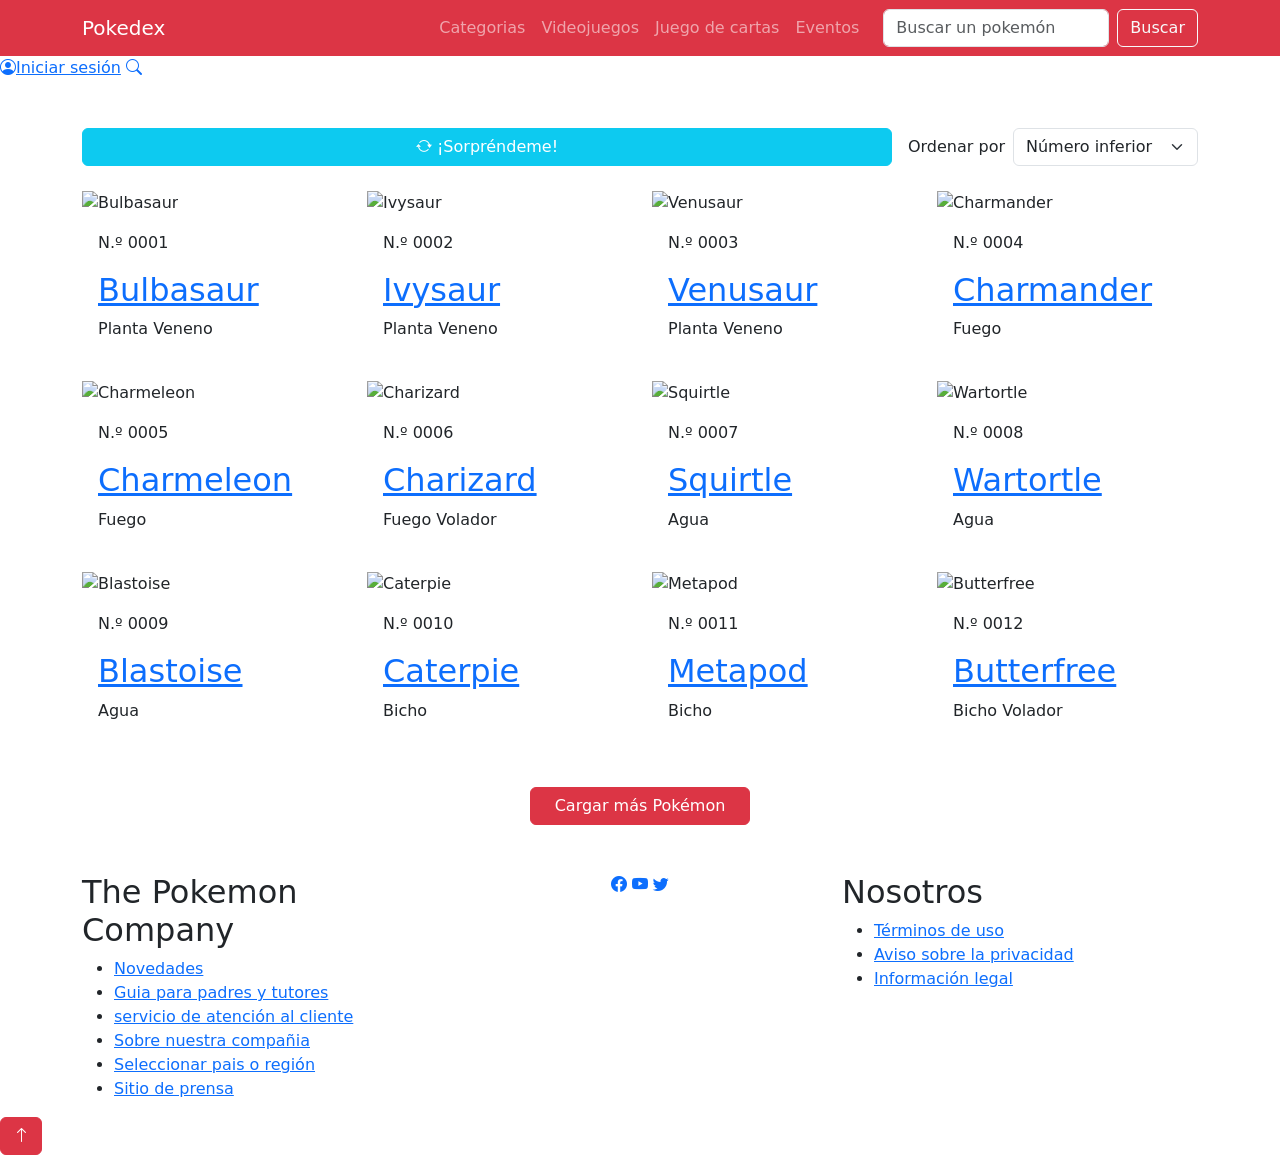
==== index.html @ 1e9ad108 "Primer apartado" ====
<!doctype html>
<html lang="es">
  <head>
    <meta charset="UTF-8" />
    <meta name="viewport" content="width=device-width, initial-scale=1" />
    <link
      href="https://cdn.jsdelivr.net/npm/bootstrap@5.3.3/dist/css/bootstrap.min.css"
      rel="stylesheet"
    />
    <link
      href="https://cdn.jsdelivr.net/npm/bootstrap-icons@1.11.3/font/bootstrap-icons.min.css"
      rel="stylesheet"
    />
    <link href="css/style.css" rel="stylesheet" />
    <title>Pokedex</title>
  </head>
  <body>
    <!-- NAVBAR -->
    <nav class="navbar navbar-expand-lg navbar-dark bg-danger sticky-top">
      <div class="container">
        <a class="navbar-brand" href="index.html">Pokedex</a>
        <button
          class="navbar-toggler"
          type="button"
          data-bs-toggle="collapse"
          data-bs-target="#menu"
          aria-controls="menu"
          aria-expanded="false"
          aria-label="Abrir menú"
        >
          <span class="navbar-toggler-icon"></span>
        </button>
        <div class="collapse navbar-collapse" id="menu">
          <ul class="navbar-nav ms-auto mb-2 mb-lg-0 me-lg-3">
            <li class="nav-item">
              <a class="nav-link" href="#">Categorias</a>
            </li>
            <li class="nav-item">
              <a class="nav-link" href="#">Videojuegos</a>
            </li>
            <li class="nav-item">
              <a class="nav-link" href="#">Juego de cartas</a>
            </li>
            <li class="nav-item"><a class="nav-link" href="#">Eventos</a></li>
          </ul>
          <form class="d-flex gap-2" role="search">
            <input
              class="form-control"
              type="search"
              placeholder="Buscar un pokemón"
              aria-label="Buscar un pokemón"
            />
            <button class="btn btn-outline-light" type="submit">Buscar</button>
          </form>
        </div>
      </div>
    </nav>

    <!-- BANNER: si tu imagen tiene otro nombre/extensión-->
    <header class="position-relative">
      <div
        class="banner"
        style="background-image: url(&quot;img/baner.jpg.jpeg&quot;)"
        role="img"
        aria-label="Consola mostrando Pokémon Legends Z-A"
      ></div>
      <aside class="lateral-fijo">
        <a href="#"><i class="bi bi-person-circle"></i>Iniciar sesión</a>
        <a href="#" aria-label="Buscar"><i class="bi bi-search mb-0"></i></a>
      </aside>
    </header>

    <main class="container my-4 my-md-5">
      <!-- Controles -->
      <div class="row g-3 align-items-center mb-4">
        <div class="col-12 col-md">
          <button
            id="btn-sorprendeme"
            class="btn btn-info w-100 text-white"
            type="button"
          >
            <i class="bi bi-arrow-repeat"></i> ¡Sorpréndeme!
          </button>
        </div>
        <div
          class="col-12 col-md-auto d-flex align-items-center gap-2 justify-content-md-end"
        >
          <label for="orden" class="mb-0">Ordenar por</label>
          <select id="orden" class="form-select w-auto">
            <option selected>Número inferior</option>
            <option>Número superior</option>
            <option>A-Z</option>
            <option>Z-A</option>
          </select>
        </div>
      </div>

      <!-- Grilla -->
      <section aria-label="Listado de Pokémon">
        <div
          class="row row-cols-1 row-cols-sm-2 row-cols-lg-3 row-cols-xl-4 g-4"
        >
          <div class="col">
            <article class="pk-card h-100 position-relative">
              <div class="pk-img">
                <img
                  src="https://raw.githubusercontent.com/PokeAPI/sprites/master/sprites/pokemon/other/official-artwork/1.png"
                  alt="Bulbasaur"
                  loading="lazy"
                />
              </div>
              <div class="p-3">
                <p class="pk-numero">N.º 0001</p>
                <h2 class="pk-nombre">
                  <a class="stretched-link" href="detalle.html">Bulbasaur</a>
                </h2>
                <span class="tipo tipo-planta">Planta</span>
                <span class="tipo tipo-veneno">Veneno</span>
              </div>
            </article>
          </div>
          <div class="col">
            <article class="pk-card h-100 position-relative">
              <div class="pk-img">
                <img
                  src="https://raw.githubusercontent.com/PokeAPI/sprites/master/sprites/pokemon/other/official-artwork/2.png"
                  alt="Ivysaur"
                  loading="lazy"
                />
              </div>
              <div class="p-3">
                <p class="pk-numero">N.º 0002</p>
                <h2 class="pk-nombre">
                  <a class="stretched-link" href="error404.html">Ivysaur</a>
                </h2>
                <span class="tipo tipo-planta">Planta</span>
                <span class="tipo tipo-veneno">Veneno</span>
              </div>
            </article>
          </div>
          <div class="col">
            <article class="pk-card h-100 position-relative">
              <div class="pk-img">
                <img
                  src="https://raw.githubusercontent.com/PokeAPI/sprites/master/sprites/pokemon/other/official-artwork/3.png"
                  alt="Venusaur"
                  loading="lazy"
                />
              </div>
              <div class="p-3">
                <p class="pk-numero">N.º 0003</p>
                <h2 class="pk-nombre">
                  <a class="stretched-link" href="error404.html">Venusaur</a>
                </h2>
                <span class="tipo tipo-planta">Planta</span>
                <span class="tipo tipo-veneno">Veneno</span>
              </div>
            </article>
          </div>
          <div class="col">
            <article class="pk-card h-100 position-relative">
              <div class="pk-img">
                <img
                  src="https://raw.githubusercontent.com/PokeAPI/sprites/master/sprites/pokemon/other/official-artwork/4.png"
                  alt="Charmander"
                  loading="lazy"
                />
              </div>
              <div class="p-3">
                <p class="pk-numero">N.º 0004</p>
                <h2 class="pk-nombre">
                  <a class="stretched-link" href="error404.html">Charmander</a>
                </h2>
                <span class="tipo tipo-fuego">Fuego</span>
              </div>
            </article>
          </div>
          <div class="col">
            <article class="pk-card h-100 position-relative">
              <div class="pk-img">
                <img
                  src="https://raw.githubusercontent.com/PokeAPI/sprites/master/sprites/pokemon/other/official-artwork/5.png"
                  alt="Charmeleon"
                  loading="lazy"
                />
              </div>
              <div class="p-3">
                <p class="pk-numero">N.º 0005</p>
                <h2 class="pk-nombre">
                  <a class="stretched-link" href="error404.html">Charmeleon</a>
                </h2>
                <span class="tipo tipo-fuego">Fuego</span>
              </div>
            </article>
          </div>
          <div class="col">
            <article class="pk-card h-100 position-relative">
              <div class="pk-img">
                <img
                  src="https://raw.githubusercontent.com/PokeAPI/sprites/master/sprites/pokemon/other/official-artwork/6.png"
                  alt="Charizard"
                  loading="lazy"
                />
              </div>
              <div class="p-3">
                <p class="pk-numero">N.º 0006</p>
                <h2 class="pk-nombre">
                  <a class="stretched-link" href="error404.html">Charizard</a>
                </h2>
                <span class="tipo tipo-fuego">Fuego</span>
                <span class="tipo tipo-volador">Volador</span>
              </div>
            </article>
          </div>
          <div class="col">
            <article class="pk-card h-100 position-relative">
              <div class="pk-img">
                <img
                  src="https://raw.githubusercontent.com/PokeAPI/sprites/master/sprites/pokemon/other/official-artwork/7.png"
                  alt="Squirtle"
                  loading="lazy"
                />
              </div>
              <div class="p-3">
                <p class="pk-numero">N.º 0007</p>
                <h2 class="pk-nombre">
                  <a class="stretched-link" href="error404.html">Squirtle</a>
                </h2>
                <span class="tipo tipo-agua">Agua</span>
              </div>
            </article>
          </div>
          <div class="col">
            <article class="pk-card h-100 position-relative">
              <div class="pk-img">
                <img
                  src="https://raw.githubusercontent.com/PokeAPI/sprites/master/sprites/pokemon/other/official-artwork/8.png"
                  alt="Wartortle"
                  loading="lazy"
                />
              </div>
              <div class="p-3">
                <p class="pk-numero">N.º 0008</p>
                <h2 class="pk-nombre">
                  <a class="stretched-link" href="error404.html">Wartortle</a>
                </h2>
                <span class="tipo tipo-agua">Agua</span>
              </div>
            </article>
          </div>
          <div class="col">
            <article class="pk-card h-100 position-relative">
              <div class="pk-img">
                <img
                  src="https://raw.githubusercontent.com/PokeAPI/sprites/master/sprites/pokemon/other/official-artwork/9.png"
                  alt="Blastoise"
                  loading="lazy"
                />
              </div>
              <div class="p-3">
                <p class="pk-numero">N.º 0009</p>
                <h2 class="pk-nombre">
                  <a class="stretched-link" href="error404.html">Blastoise</a>
                </h2>
                <span class="tipo tipo-agua">Agua</span>
              </div>
            </article>
          </div>
          <div class="col">
            <article class="pk-card h-100 position-relative">
              <div class="pk-img">
                <img
                  src="https://raw.githubusercontent.com/PokeAPI/sprites/master/sprites/pokemon/other/official-artwork/10.png"
                  alt="Caterpie"
                  loading="lazy"
                />
              </div>
              <div class="p-3">
                <p class="pk-numero">N.º 0010</p>
                <h2 class="pk-nombre">
                  <a class="stretched-link" href="error404.html">Caterpie</a>
                </h2>
                <span class="tipo tipo-bicho">Bicho</span>
              </div>
            </article>
          </div>
          <div class="col">
            <article class="pk-card h-100 position-relative">
              <div class="pk-img">
                <img
                  src="https://raw.githubusercontent.com/PokeAPI/sprites/master/sprites/pokemon/other/official-artwork/11.png"
                  alt="Metapod"
                  loading="lazy"
                />
              </div>
              <div class="p-3">
                <p class="pk-numero">N.º 0011</p>
                <h2 class="pk-nombre">
                  <a class="stretched-link" href="error404.html">Metapod</a>
                </h2>
                <span class="tipo tipo-bicho">Bicho</span>
              </div>
            </article>
          </div>
          <div class="col">
            <article class="pk-card h-100 position-relative">
              <div class="pk-img">
                <img
                  src="https://raw.githubusercontent.com/PokeAPI/sprites/master/sprites/pokemon/other/official-artwork/12.png"
                  alt="Butterfree"
                  loading="lazy"
                />
              </div>
              <div class="p-3">
                <p class="pk-numero">N.º 0012</p>
                <h2 class="pk-nombre">
                  <a class="stretched-link" href="error404.html">Butterfree</a>
                </h2>
                <span class="tipo tipo-bicho">Bicho</span>
                <span class="tipo tipo-volador">Volador</span>
              </div>
            </article>
          </div>
        </div>
      </section>

      <div class="text-center mt-5">
        <button class="btn btn-danger px-4" type="button">
          Cargar más Pokémon
        </button>
      </div>
    </main>

    <footer class="footer-pk">
      <div class="container">
        <div class="row gy-4 text-center text-md-start">
          <div class="col-12 col-md-4">
            <h2>The Pokemon Company</h2>
            <ul>
              <li><a href="#">Novedades</a></li>
              <li><a href="#">Guia para padres y tutores</a></li>
              <li><a href="#">servicio de atención al cliente</a></li>
              <li><a href="#">Sobre nuestra compañia</a></li>
              <li><a href="#">Seleccionar pais o región</a></li>
              <li><a href="#">Sitio de prensa</a></li>
            </ul>
          </div>
          <div class="col-12 col-md-4 redes text-center">
            <a href="#" aria-label="Facebook"><i class="bi bi-facebook"></i></a>
            <a href="#" aria-label="YouTube"><i class="bi bi-youtube"></i></a>
            <a href="#" aria-label="Twitter"><i class="bi bi-twitter"></i></a>
          </div>
          <div class="col-12 col-md-4">
            <h2>Nosotros</h2>
            <ul>
              <li><a href="#">Términos de uso</a></li>
              <li><a href="#">Aviso sobre la privacidad</a></li>
              <li><a href="#">Información legal</a></li>
            </ul>
          </div>
        </div>
      </div>
    </footer>

    <a
      href="#"
      id="volver-arriba"
      class="btn btn-danger"
      aria-label="Volver arriba"
    >
      <i class="bi bi-arrow-up"></i>
    </a>

    <script src="https://cdn.jsdelivr.net/npm/bootstrap@5.3.3/dist/js/bootstrap.bundle.min.js"></script>
    <script>
      // Muestra el botón "volver arriba" después de bajar un poco
      const btnArriba = document.getElementById("volver-arriba");
      window.addEventListener("scroll", () => {
        btnArriba.classList.toggle("visible", window.scrollY > 300);
      });
    </script>
  </body>
</html>
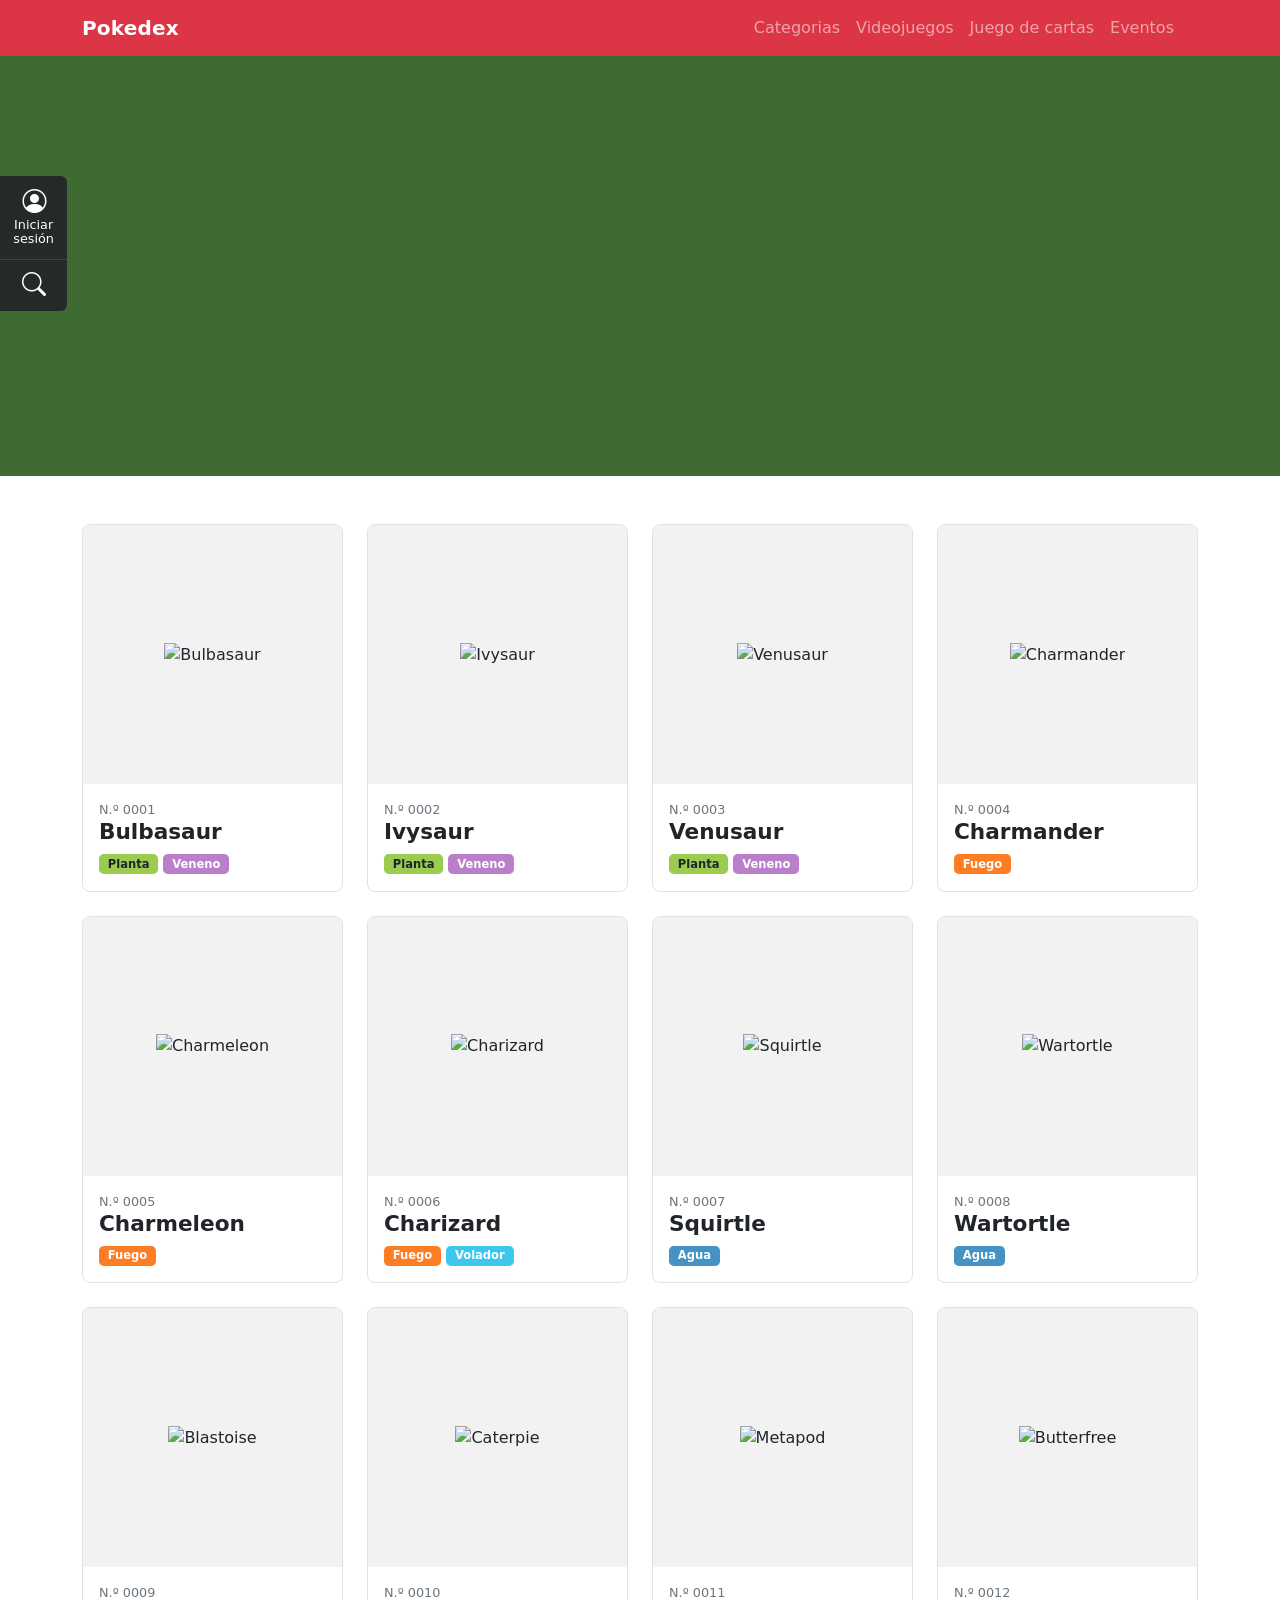
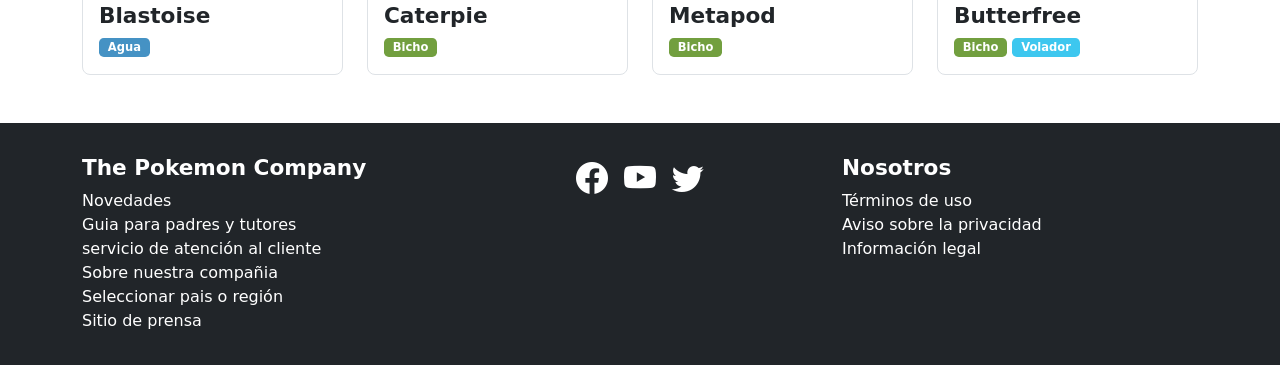
==== commit 86c8cf8e: "Reparar todo" ====
--- a/index.html
+++ b/index.html
@@ -43,15 +43,6 @@
             </li>
             <li class="nav-item"><a class="nav-link" href="#">Eventos</a></li>
           </ul>
-          <form class="d-flex gap-2" role="search">
-            <input
-              class="form-control"
-              type="search"
-              placeholder="Buscar un pokemón"
-              aria-label="Buscar un pokemón"
-            />
-            <button class="btn btn-outline-light" type="submit">Buscar</button>
-          </form>
         </div>
       </div>
     </nav>
@@ -71,37 +62,10 @@
     </header>
 
     <main class="container my-4 my-md-5">
-      <!-- Controles -->
-      <div class="row g-3 align-items-center mb-4">
-        <div class="col-12 col-md">
-          <button
-            id="btn-sorprendeme"
-            class="btn btn-info w-100 text-white"
-            type="button"
-          >
-            <i class="bi bi-arrow-repeat"></i> ¡Sorpréndeme!
-          </button>
-        </div>
-        <div
-          class="col-12 col-md-auto d-flex align-items-center gap-2 justify-content-md-end"
-        >
-          <label for="orden" class="mb-0">Ordenar por</label>
-          <select id="orden" class="form-select w-auto">
-            <option selected>Número inferior</option>
-            <option>Número superior</option>
-            <option>A-Z</option>
-            <option>Z-A</option>
-          </select>
-        </div>
-      </div>
-
-      <!-- Grilla -->
       <section aria-label="Listado de Pokémon">
-        <div
-          class="row row-cols-1 row-cols-sm-2 row-cols-lg-3 row-cols-xl-4 g-4"
-        >
-          <div class="col">
-            <article class="pk-card h-100 position-relative">
+        <div class="row row-cols-1 row-cols-sm-2 row-cols-lg-3 row-cols-xl-4 g-3 g-md-4">
+          <div class="col">
+            <article class="pk-card position-relative">
               <div class="pk-img">
                 <img
                   src="https://raw.githubusercontent.com/PokeAPI/sprites/master/sprites/pokemon/other/official-artwork/1.png"
@@ -120,7 +84,7 @@
             </article>
           </div>
           <div class="col">
-            <article class="pk-card h-100 position-relative">
+            <article class="pk-card position-relative">
               <div class="pk-img">
                 <img
                   src="https://raw.githubusercontent.com/PokeAPI/sprites/master/sprites/pokemon/other/official-artwork/2.png"
@@ -139,7 +103,7 @@
             </article>
           </div>
           <div class="col">
-            <article class="pk-card h-100 position-relative">
+            <article class="pk-card position-relative">
               <div class="pk-img">
                 <img
                   src="https://raw.githubusercontent.com/PokeAPI/sprites/master/sprites/pokemon/other/official-artwork/3.png"
@@ -158,7 +122,7 @@
             </article>
           </div>
           <div class="col">
-            <article class="pk-card h-100 position-relative">
+            <article class="pk-card position-relative">
               <div class="pk-img">
                 <img
                   src="https://raw.githubusercontent.com/PokeAPI/sprites/master/sprites/pokemon/other/official-artwork/4.png"
@@ -176,7 +140,7 @@
             </article>
           </div>
           <div class="col">
-            <article class="pk-card h-100 position-relative">
+            <article class="pk-card position-relative">
               <div class="pk-img">
                 <img
                   src="https://raw.githubusercontent.com/PokeAPI/sprites/master/sprites/pokemon/other/official-artwork/5.png"
@@ -194,7 +158,7 @@
             </article>
           </div>
           <div class="col">
-            <article class="pk-card h-100 position-relative">
+            <article class="pk-card position-relative">
               <div class="pk-img">
                 <img
                   src="https://raw.githubusercontent.com/PokeAPI/sprites/master/sprites/pokemon/other/official-artwork/6.png"
@@ -213,7 +177,7 @@
             </article>
           </div>
           <div class="col">
-            <article class="pk-card h-100 position-relative">
+            <article class="pk-card position-relative">
               <div class="pk-img">
                 <img
                   src="https://raw.githubusercontent.com/PokeAPI/sprites/master/sprites/pokemon/other/official-artwork/7.png"
@@ -231,7 +195,7 @@
             </article>
           </div>
           <div class="col">
-            <article class="pk-card h-100 position-relative">
+            <article class="pk-card position-relative">
               <div class="pk-img">
                 <img
                   src="https://raw.githubusercontent.com/PokeAPI/sprites/master/sprites/pokemon/other/official-artwork/8.png"
@@ -249,7 +213,7 @@
             </article>
           </div>
           <div class="col">
-            <article class="pk-card h-100 position-relative">
+            <article class="pk-card position-relative">
               <div class="pk-img">
                 <img
                   src="https://raw.githubusercontent.com/PokeAPI/sprites/master/sprites/pokemon/other/official-artwork/9.png"
@@ -267,7 +231,7 @@
             </article>
           </div>
           <div class="col">
-            <article class="pk-card h-100 position-relative">
+            <article class="pk-card position-relative">
               <div class="pk-img">
                 <img
                   src="https://raw.githubusercontent.com/PokeAPI/sprites/master/sprites/pokemon/other/official-artwork/10.png"
@@ -285,7 +249,7 @@
             </article>
           </div>
           <div class="col">
-            <article class="pk-card h-100 position-relative">
+            <article class="pk-card position-relative">
               <div class="pk-img">
                 <img
                   src="https://raw.githubusercontent.com/PokeAPI/sprites/master/sprites/pokemon/other/official-artwork/11.png"
@@ -303,7 +267,7 @@
             </article>
           </div>
           <div class="col">
-            <article class="pk-card h-100 position-relative">
+            <article class="pk-card position-relative">
               <div class="pk-img">
                 <img
                   src="https://raw.githubusercontent.com/PokeAPI/sprites/master/sprites/pokemon/other/official-artwork/12.png"
@@ -323,12 +287,6 @@
           </div>
         </div>
       </section>
-
-      <div class="text-center mt-5">
-        <button class="btn btn-danger px-4" type="button">
-          Cargar más Pokémon
-        </button>
-      </div>
     </main>
 
     <footer class="footer-pk">
@@ -379,5 +337,6 @@
         btnArriba.classList.toggle("visible", window.scrollY > 300);
       });
     </script>
+
   </body>
-</html>
+</html>
--- a/css/style.css
+++ b/css/style.css
@@ -0,0 +1,189 @@
+/* Scroll suave al usar anclas (#) */
+html { scroll-behavior: smooth; }
+ 
+/* Botón flotante "volver arriba" */
+#volver-arriba {
+  position: fixed;
+  right: 1.25rem;
+  bottom: 1.25rem;
+  width: 3rem;
+  height: 3rem;
+  border-radius: 50%;
+  display: flex;
+  align-items: center;
+  justify-content: center;
+  opacity: 0;
+  visibility: hidden;
+  transition: opacity .25s ease, visibility .25s ease;
+  box-shadow: 0 .5rem 1rem rgba(0, 0, 0, .25);
+  z-index: 1030;
+}
+#volver-arriba.visible { opacity: 1; visibility: visible; }
+ 
+@media (prefers-reduced-motion: reduce) {
+  html { scroll-behavior: auto; }
+  .banner { background-attachment: scroll; }
+}
+ 
+/* ---------- 1. Variables ---------- */
+:root {
+  --pk-rojo: #dc3545;          /* mismo rojo de .bg-danger */
+  --pk-rojo-oscuro: #b02a37;
+  --pk-gris-tarjeta: #f2f2f2;
+  --pk-oscuro: #212529;
+  --pk-celeste-detalle: #30a7d7;
+  --pk-sombra: 0 1.5rem 3rem rgba(0, 0, 0, .12);
+}
+ 
+/* ---------- 2. Base ---------- */
+body {
+  font-family: "Segoe UI", system-ui, -apple-system, "Helvetica Neue", Arial, sans-serif;
+  color: var(--pk-oscuro);
+}
+ 
+.navbar-brand { font-weight: 700; letter-spacing: .2px; }
+ 
+/* ---------- 3. Banner (inicio) ---------- */
+.banner {
+  height: clamp(180px, 38vw, 420px);
+  background-color: #3f6b32;          /* respaldo si falta la imagen */
+  background-size: cover;
+  background-position: center;
+  background-repeat: no-repeat;
+  background-attachment: fixed;       /* efecto parallax al bajar */
+}
+ 
+/* Botones laterales fijos "Iniciar sesión / Buscar" */
+.lateral-fijo {
+  position: absolute;
+  left: 0;
+  top: 7.5rem;
+  width: 4.2rem;
+  background: rgba(33, 37, 41, .92);
+  color: #fff;
+  text-align: center;
+  font-size: .8rem;
+  line-height: 1.1;
+  z-index: 5;
+  border-radius: 0 .4rem .4rem 0;
+}
+.lateral-fijo a { color: #fff; text-decoration: none; display: block; padding: .8rem .2rem; }
+.lateral-fijo a + a { border-top: 1px solid rgba(255,255,255,.12); }
+.lateral-fijo i { display: block; font-size: 1.5rem; margin-bottom: .15rem; }
+ 
+/* ---------- 4. Tarjetas de Pokémon ---------- */
+.pk-card {
+  border: 1px solid #dee2e6;
+  border-radius: .5rem;
+  overflow: hidden;
+  background: #fff;
+  transition: box-shadow .2s ease;
+}
+.pk-card:hover { box-shadow: var(--pk-sombra); }
+ 
+.pk-card .pk-img {
+  background: var(--pk-gris-tarjeta);
+  aspect-ratio: 1 / 1;
+  display: flex;
+  align-items: center;
+  justify-content: center;
+  padding: 1.5rem;
+}
+.pk-card .pk-img img { max-width: 100%; max-height: 100%; object-fit: contain; }
+ 
+.pk-card .pk-numero { font-size: .8rem; color: #6c757d; margin: 0; }
+.pk-card .pk-nombre { font-size: 1.35rem; font-weight: 600; margin: 0 0 .35rem; }
+ 
+.pk-card a.stretched-link { color: inherit; text-decoration: none; }
+.pk-card a.stretched-link:focus-visible { outline: 3px solid var(--pk-rojo); outline-offset: -3px; }
+ 
+/* ---------- 5. Etiquetas de tipo ---------- */
+.tipo {
+  display: inline-block;
+  padding: .15rem .55rem;
+  border-radius: .3rem;
+  font-size: .72rem;
+  font-weight: 700;
+  line-height: 1.3;
+  color: #212529;
+}
+/* En la página de detalle, las etiquetas son más grandes */
+.tipo-lg { font-size: 1.1rem; padding: .45rem 1rem; border-radius: .5rem; }
+ 
+.tipo-planta    { background: #9bcc50; }
+.tipo-veneno    { background: #b97fc9; color: #fff; }
+.tipo-fuego     { background: #fd7d24; color: #fff; }
+.tipo-agua      { background: #4592c4; color: #fff; }
+.tipo-bicho     { background: #729f3f; color: #fff; }
+.tipo-volador   { background: #3dc7ef; color: #fff; }
+.tipo-hielo     { background: #51c4e7; }
+.tipo-psiquico  { background: #f366b9; color: #fff; }
+.tipo-normal    { background: #a4acaf; }
+.tipo-electrico { background: #eed535; }
+.tipo-tierra    { background: #ab9842; color: #fff; }
+.tipo-roca      { background: #a38c21; color: #fff; }
+.tipo-lucha     { background: #d56723; color: #fff; }
+.tipo-fantasma  { background: #7b62a3; color: #fff; }
+.tipo-dragon    { background: #f16e57; color: #fff; }
+.tipo-hada      { background: #fdb9e9; }
+.tipo-acero     { background: #9eb7b8; }
+.tipo-siniestro { background: #707070; color: #fff; }
+ 
+/* ---------- 6. Botones ---------- */
+.btn-danger { --bs-btn-bg: var(--pk-rojo); --bs-btn-border-color: var(--pk-rojo); }
+#btn-sorprendeme { font-weight: 500; }
+ 
+/* ---------- 7. Detalle ---------- */
+.detalle-titulo { font-weight: 700; }
+.detalle-titulo span { color: #6c757d; }
+ 
+.detalle-img {
+  background: var(--pk-gris-tarjeta);
+  border-radius: 1rem;
+  padding: 2rem;
+  text-align: center;
+}
+.detalle-img img { max-width: 100%; height: auto; max-height: 420px; }
+ 
+.detalle-info {
+  background: var(--pk-celeste-detalle);
+  color: #fff;
+  border-radius: 1.25rem;
+  padding: 2rem;
+  box-shadow: 0 .5rem 1rem rgba(0, 0, 0, .15);
+}
+.detalle-info .descripcion { font-size: 1.5rem; line-height: 1.5; }
+.detalle-info dt { font-weight: 300; opacity: .85; }
+.detalle-info dd { font-size: 1.5rem; font-weight: 600; margin-bottom: 1rem; }
+ 
+/* ---------- 8. Error 404 ---------- */
+.error-card {
+  background: #fff;
+  border-radius: 3rem;
+  box-shadow: var(--pk-sombra);
+  padding: 3rem 1.5rem;
+  text-align: center;
+}
+.error-card .codigo { font-size: clamp(4rem, 12vw, 6rem); font-weight: 300; color: var(--pk-rojo); line-height: 1; }
+.error-card img { max-width: min(100%, 520px); height: auto; }
+.error-card .btn { border-radius: 50rem; padding: .9rem 2.5rem; font-weight: 700; font-size: 1.25rem; box-shadow: 0 .6rem 1.2rem rgba(220,53,69,.3); }
+ 
+/* ---------- 9. Footer ---------- */
+.footer-pk { background: var(--pk-oscuro); color: #fff; padding: 2rem 0; }
+.footer-pk h2 { font-size: 1.35rem; font-weight: 600; }
+.footer-pk ul { list-style: none; padding: 0; margin: 0; }
+.footer-pk a { color: #fff; text-decoration: none; }
+.footer-pk a:hover, .footer-pk a:focus-visible { text-decoration: underline; }
+.footer-pk .redes a { font-size: 2rem; margin: 0 .35rem; }
+ 
+/* ---------- 10. Responsive ---------- */
+@media (max-width: 991.98px) {
+  .banner { background-attachment: scroll; }
+}
+ 
+@media (max-width: 767.98px) {
+  .lateral-fijo { display: none; }          /* en celular se oculta el panel lateral */
+  .detalle-info .descripcion { font-size: 1.3rem; }
+  .error-card { border-radius: 2rem; }
+}
+ 
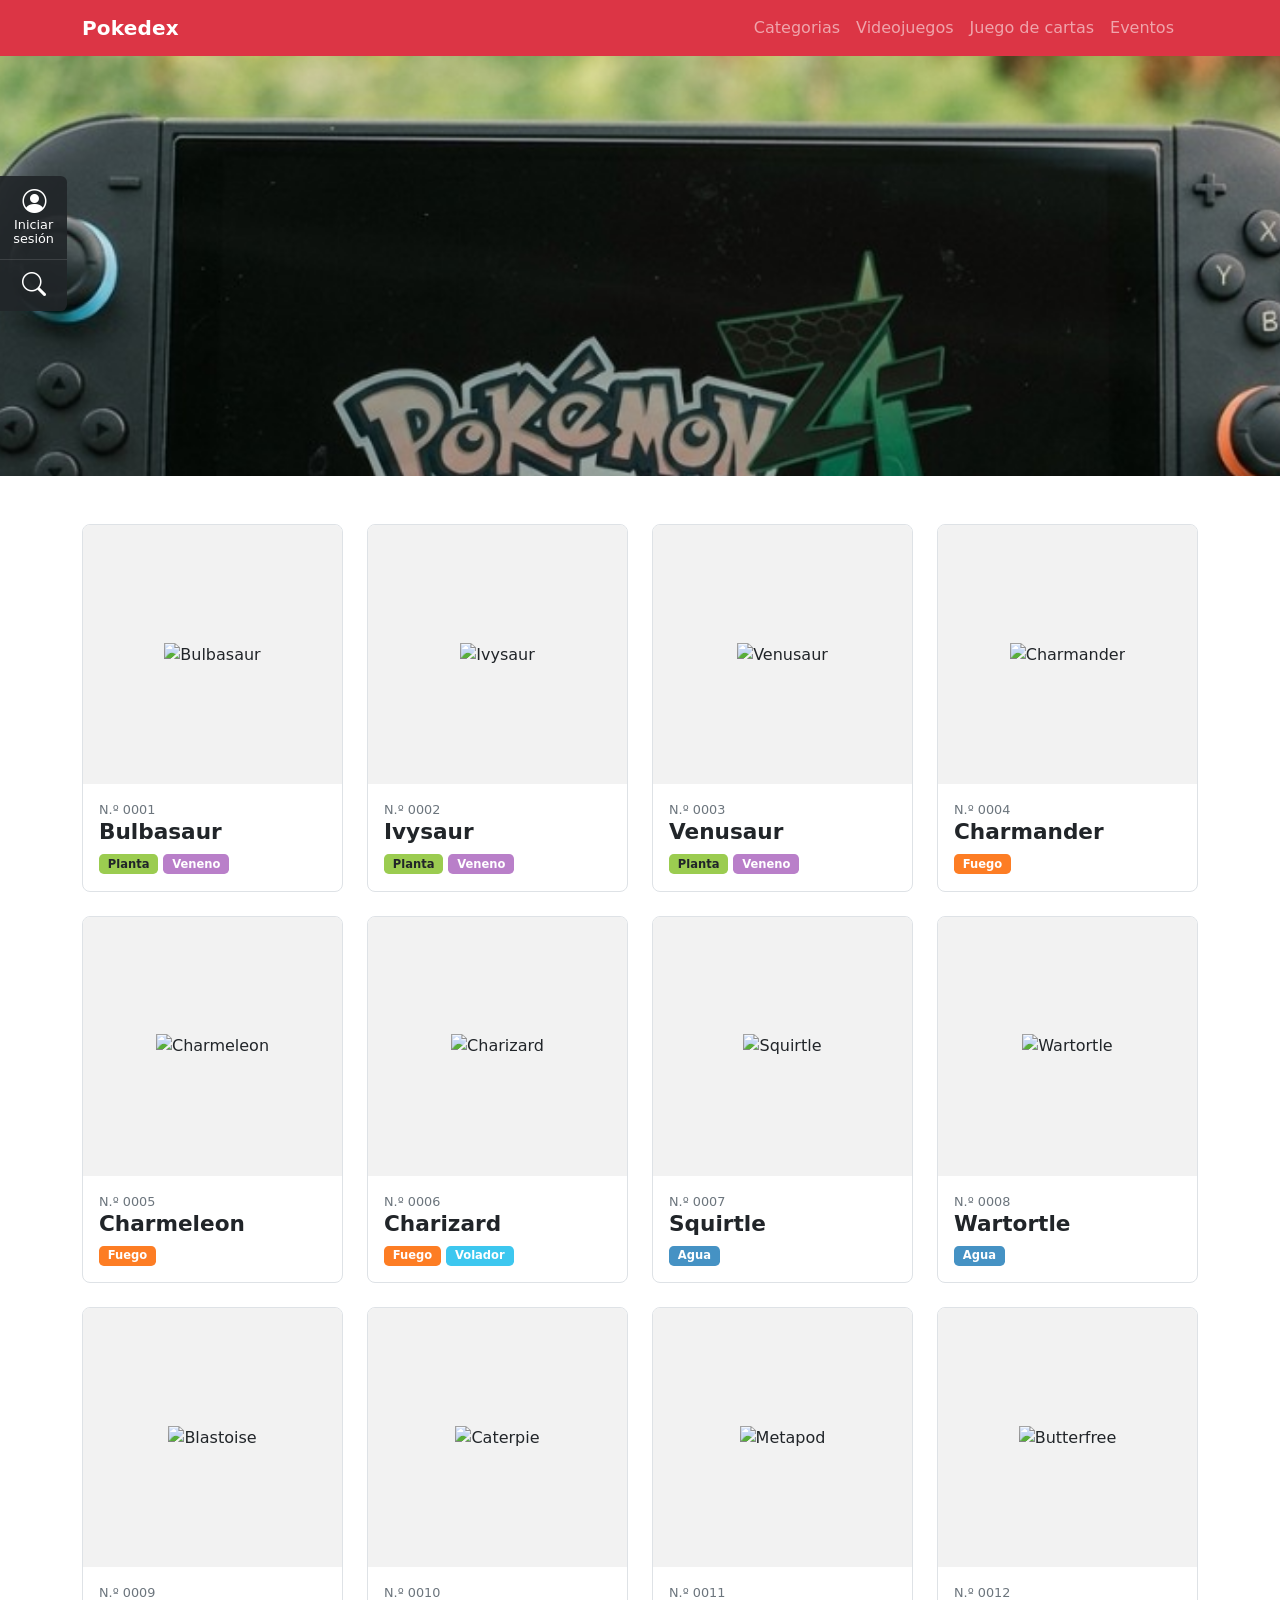
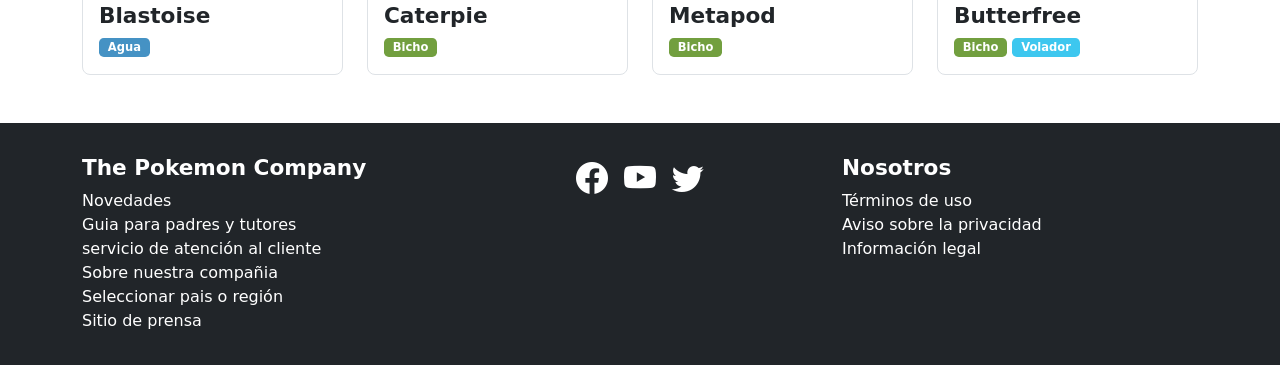
==== commit 20f110ee: "feat: Colocción del banner" ====
--- a/index.html
+++ b/index.html
@@ -51,7 +51,7 @@
     <header class="position-relative">
       <div
         class="banner"
-        style="background-image: url(&quot;img/baner.jpg.jpeg&quot;)"
+        style="background-image: url(img/banner.jpg.jpeg)"
         role="img"
         aria-label="Consola mostrando Pokémon Legends Z-A"
       ></div>
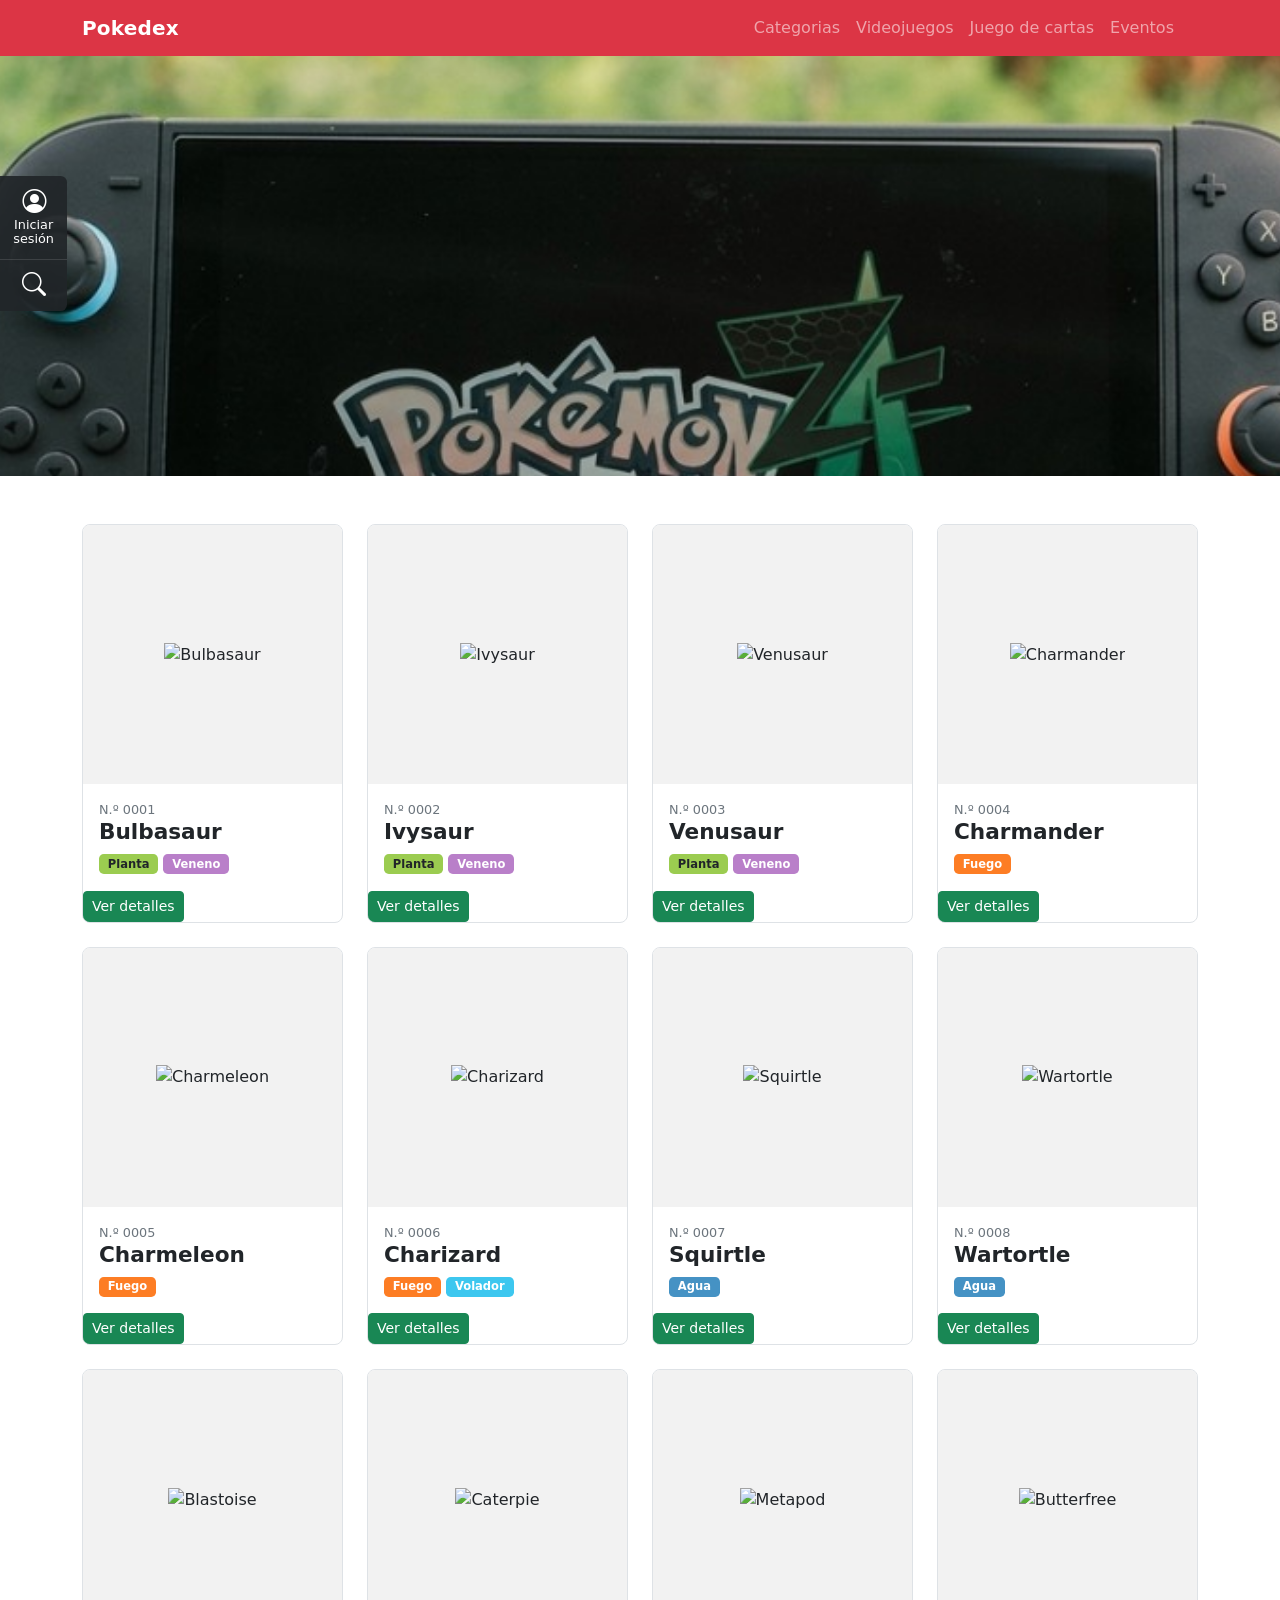
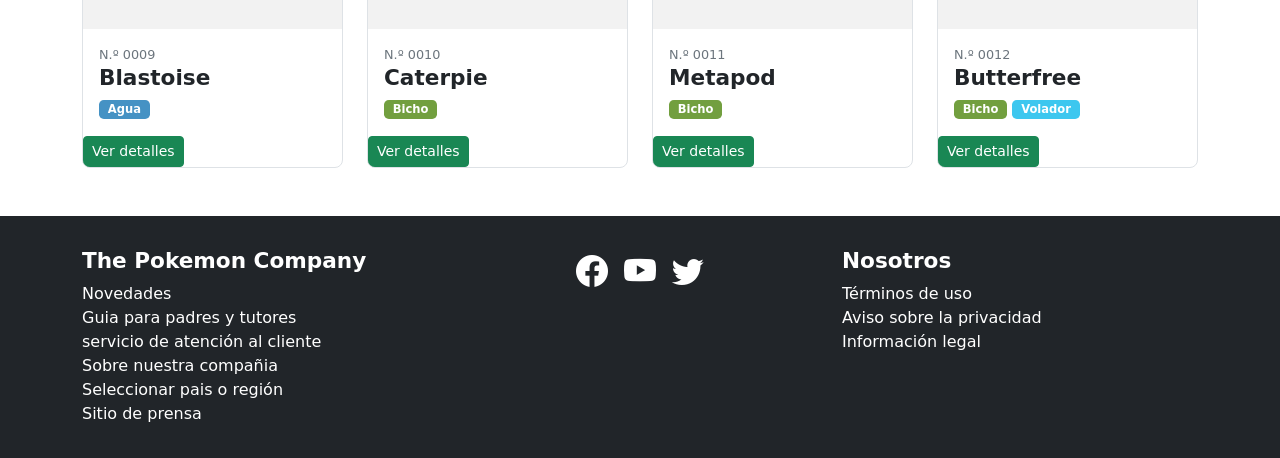
==== commit abcbdea1: "agregamos modal a los button para poder realizar el modal" ====
--- a/index.html
+++ b/index.html
@@ -7,6 +7,8 @@
       href="https://cdn.jsdelivr.net/npm/bootstrap@5.3.3/dist/css/bootstrap.min.css"
       rel="stylesheet"
     />
+    <script src="https://cdn.jsdelivr.net/npm/bootstrap@5.3.3/dist/js/bootstrap.bundle.min.js"></script>
+
     <link
       href="https://cdn.jsdelivr.net/npm/bootstrap-icons@1.11.3/font/bootstrap-icons.min.css"
       rel="stylesheet"
@@ -63,7 +65,9 @@
 
     <main class="container my-4 my-md-5">
       <section aria-label="Listado de Pokémon">
-        <div class="row row-cols-1 row-cols-sm-2 row-cols-lg-3 row-cols-xl-4 g-3 g-md-4">
+        <div
+          class="row row-cols-1 row-cols-sm-2 row-cols-lg-3 row-cols-xl-4 g-3 g-md-4"
+        >
           <div class="col">
             <article class="pk-card position-relative">
               <div class="pk-img">
@@ -81,6 +85,14 @@
                 <span class="tipo tipo-planta">Planta</span>
                 <span class="tipo tipo-veneno">Veneno</span>
               </div>
+              <button
+                type="button"
+                class="btn btn-success btn-sm position-relative z-2"
+                data-bs-toggle="modal"
+                data-bs-target="#modalBulbasaur">
+                <span > Ver detalles</span>
+              </button> 
+
             </article>
           </div>
           <div class="col">
@@ -100,6 +112,13 @@
                 <span class="tipo tipo-planta">Planta</span>
                 <span class="tipo tipo-veneno">Veneno</span>
               </div>
+              <button
+                type="button"
+                class="btn btn-success btn-sm position-relative z-2"
+                data-bs-toggle="modal"
+                data-bs-target="#modalIvysaur">
+                <span > Ver detalles</span>
+              </button> 
             </article>
           </div>
           <div class="col">
@@ -119,6 +138,13 @@
                 <span class="tipo tipo-planta">Planta</span>
                 <span class="tipo tipo-veneno">Veneno</span>
               </div>
+              <button
+                type="button"
+                class="btn btn-success btn-sm position-relative z-2"
+                data-bs-toggle="modal"
+                data-bs-target="#modalVenusaur">
+                <span > Ver detalles</span>
+              </button> 
             </article>
           </div>
           <div class="col">
@@ -137,6 +163,13 @@
                 </h2>
                 <span class="tipo tipo-fuego">Fuego</span>
               </div>
+              <button
+                type="button"
+                class="btn btn-success btn-sm position-relative z-2"
+                data-bs-toggle="modal"
+                data-bs-target="#modalCharmander">
+                <span > Ver detalles</span>
+              </button> 
             </article>
           </div>
           <div class="col">
@@ -155,6 +188,13 @@
                 </h2>
                 <span class="tipo tipo-fuego">Fuego</span>
               </div>
+              <button
+                type="button"
+                class="btn btn-success btn-sm position-relative z-2"
+                data-bs-toggle="modal"
+                data-bs-target="#modalCharmeleon">
+                <span > Ver detalles</span>
+              </button> 
             </article>
           </div>
           <div class="col">
@@ -174,6 +214,13 @@
                 <span class="tipo tipo-fuego">Fuego</span>
                 <span class="tipo tipo-volador">Volador</span>
               </div>
+              <button
+                type="button"
+                class="btn btn-success btn-sm position-relative z-2"
+                data-bs-toggle="modal"
+                data-bs-target="#modalCharizard">
+                <span > Ver detalles</span>
+              </button>
             </article>
           </div>
           <div class="col">
@@ -192,6 +239,13 @@
                 </h2>
                 <span class="tipo tipo-agua">Agua</span>
               </div>
+              <button
+                type="button"
+                class="btn btn-success btn-sm position-relative z-2"
+                data-bs-toggle="modal"
+                data-bs-target="#modalSquirtle">
+                <span > Ver detalles</span>
+              </button> 
             </article>
           </div>
           <div class="col">
@@ -210,6 +264,13 @@
                 </h2>
                 <span class="tipo tipo-agua">Agua</span>
               </div>
+              <button
+                type="button"
+                class="btn btn-success btn-sm position-relative z-2"
+                data-bs-toggle="modal"
+                data-bs-target="#modalWartortle">
+                <span > Ver detalles</span>
+              </button>
             </article>
           </div>
           <div class="col">
@@ -228,6 +289,13 @@
                 </h2>
                 <span class="tipo tipo-agua">Agua</span>
               </div>
+              <button
+                type="button"
+                class="btn btn-success btn-sm position-relative z-2"
+                data-bs-toggle="modal"
+                data-bs-target="#modalBlastoise">
+                <span > Ver detalles</span>
+              </button>
             </article>
           </div>
           <div class="col">
@@ -246,6 +314,13 @@
                 </h2>
                 <span class="tipo tipo-bicho">Bicho</span>
               </div>
+              <button
+                type="button"
+                class="btn btn-success btn-sm position-relative z-2"
+                data-bs-toggle="modal"
+                data-bs-target="#modalCaterpie">
+                <span > Ver detalles</span>
+              </button>
             </article>
           </div>
           <div class="col">
@@ -264,6 +339,13 @@
                 </h2>
                 <span class="tipo tipo-bicho">Bicho</span>
               </div>
+              <button
+                type="button"
+                class="btn btn-success btn-sm position-relative z-2"
+                data-bs-toggle="modal"
+                data-bs-target="#modalMetapod">
+                <span > Ver detalles</span>
+              </button>
             </article>
           </div>
           <div class="col">
@@ -283,10 +365,299 @@
                 <span class="tipo tipo-bicho">Bicho</span>
                 <span class="tipo tipo-volador">Volador</span>
               </div>
+              <button
+                type="button"
+                class="btn btn-success btn-sm position-relative z-2"
+                data-bs-toggle="modal"
+                data-bs-target="#modalButterfree">
+                <span > Ver detalles</span>
+              </button> 
             </article>
           </div>
         </div>
       </section>
+
+      <!-- Modal Bulbasaur-->
+      <div
+        class="modal fade"
+        id="modalBulbasaur"
+        tabindex="-1"
+        aria-labelledby="modalBulbasaurLabel"
+        aria-hidden="true"
+      >
+        <div class="modal-dialog modal-dialog-centered">
+          <div class="modal-content">
+            <div class="modal-header">
+              <h2 class="modal-title fs-5" id="modalBulbasaurLabel">
+                Bulbasaur #001
+              </h2>
+              <button
+                type="button"
+                class="btn-close"
+                data-bs-dismiss="modal"
+                aria-label="Close">
+              </button> 
+            </div>
+            <div class="modal-body text-center">
+              <img
+                src="https://raw.githubusercontent.com/PokeAPI/sprites/master/sprites/pokemon/other/official-artwork/1.png"
+                alt="Bulbasaur"
+                class="img-fluid mb-3"
+                style="max-height: 200px"
+              />
+              <p><strong>Tipo:</strong> Planta / Veneno</p>
+              <p>
+                <strong>Altura:</strong> 0,7 m &nbsp; <strong>Peso:</strong> 6,9
+                kg
+              </p>
+              <p><strong>Habilidad:</strong> Espesura</p>
+            </div>
+            <div class="modal-footer">
+              <button
+                type="button"
+                class="btn btn-secondary"
+                data-bs-dismiss="modal"
+              >
+                Cerrar
+              </button>
+            </div>
+          </div>
+        </div>
+      </div>
+
+      <!-- Modal Ivysaur-->
+      <div
+        class="modal fade"
+        id="modalIvysaur"
+        tabindex="-1"
+        aria-labelledby="modalIvysaurLabel"
+        aria-hidden="true"
+      >
+        <div class="modal-dialog modal-dialog-centered">
+          <div class="modal-content">
+            <div class="modal-header">
+              <h2 class="modal-title fs-5" id="modalIvysaurLabel">
+                Ivysaur #002    
+              </h2>
+              <button
+                type="button"
+                class="btn-close"
+                data-bs-dismiss="modal"
+                aria-label="Close">
+              </button> 
+            </div>
+            <div class="modal-body text-center">
+              <img
+                src="https://raw.githubusercontent.com/PokeAPI/sprites/master/sprites/pokemon/other/official-artwork/2.png"
+                alt="Ivysaur"
+                class="img-fluid mb-3"
+                style="max-height: 200px"
+              />
+              <p><strong>Tipo:</strong> Planta / Veneno</p>
+              <p>
+                <strong>Altura:</strong> 1,0 m &nbsp; <strong>Peso:</strong> 13,0
+                kg
+              </p>
+              <p><strong>Habilidad:</strong> Espesura</p>
+            </div>
+            <div class="modal-footer">
+              <button
+                type="button"
+                class="btn btn-secondary"
+                data-bs-dismiss="modal"
+              >Cerrar 
+            </button>
+            </div>
+          </div>
+        </div>
+      </div>
+
+      <!-- Modal Venasaur-->
+      <div
+        class="modal fade"
+        id="modalVenasaur"
+        tabindex="-1"
+        aria-labelledby="modalVenasaurLabel"
+        aria-hidden="true"
+      >
+        <div class="modal-dialog modal-dialog-centered">
+          <div class="modal-content">
+            <div class="modal-header">
+              <h2 class="modal-title fs-5" id="modalVenasaurLabel">
+                Venasaur #003    
+              </h2>
+              <button
+                type="button"
+                class="btn-close"
+                data-bs-dismiss="modal"
+                aria-label="Close">
+              </button> 
+            </div>
+            <div class="modal-body text-center">
+              <img
+                src="https://raw.githubusercontent.com/PokeAPI/sprites/master/sprites/pokemon/other/official-artwork/3.png"
+                alt="Venasaur"
+                class="img-fluid mb-3"
+                style="max-height: 200px"
+              />
+              <p><strong>Tipo:</strong> Planta / Veneno</p>
+              <p>
+                <strong>Altura:</strong> 2,0 m &nbsp; <strong>Peso:</strong> 130,0
+                kg
+              </p>
+              <p><strong>Habilidad:</strong> Espesura</p>
+            </div>
+            <div class="modal-footer">
+              <button
+                type="button"
+                class="btn btn-secondary"
+                data-bs-dismiss="modal"
+              >Cerrar 
+            </button>
+            </div>
+          </div>
+        </div>
+      </div>
+
+      <!-- Modal Charmander-->
+      <div
+        class="modal fade"
+        id="modalCharmander"
+        tabindex="-1"
+        aria-labelledby="modalCharmanderLabel"
+        aria-hidden="true"
+      >
+        <div class="modal-dialog modal-dialog-centered">
+          <div class="modal-content">
+            <div class="modal-header">
+              <h2 class="modal-title fs-5" id="modalCharmanderLabel">
+                Charmander #004    
+              </h2>
+              <button
+                type="button"
+                class="btn-close"
+                data-bs-dismiss="modal"
+                aria-label="Close">
+              </button> 
+            </div>
+            <div class="modal-body text-center">
+              <img
+                src="https://raw.githubusercontent.com/PokeAPI/sprites/master/sprites/pokemon/other/official-artwork/4.png"
+                alt="Charmander"
+                class="img-fluid mb-3"
+                style="max-height: 200px"
+              />
+              <p><strong>Tipo:</strong> Fuego</p>
+              <p>
+                <strong>Altura:</strong> 0,6 m &nbsp; <strong>Peso:</strong> 8,5
+                kg
+              </p>
+              <p><strong>Habilidad:</strong> Mar Llamas</p>
+            </div>
+            <div class="modal-footer">
+              <button
+                type="button"
+                class="btn btn-secondary"
+                data-bs-dismiss="modal"
+              >Cerrar 
+            </button>
+            </div>
+          </div>
+        </div>
+      </div>
+
+      <!-- Modal Charmeleon-->
+      <div    
+        class="modal fade"
+        id="modalCharmeleon"
+        tabindex="-1"
+        aria-labelledby="modalCharmeleonLabel"
+        aria-hidden="true">
+        <div class="modal-dialog modal-dialog-centered">
+          <div class="modal-content">
+            <div class="modal-header">
+              <h2 class="modal-title fs-5" id="modalCharmeleonLabel">
+                Charmeleon #005    
+              </h2>
+              <button
+                type="button"
+                class="btn-close"
+                data-bs-dismiss="modal"
+                aria-label="Close">
+              </button> 
+            </div>
+            <div class="modal-body text-center">
+              <img
+                src="https://raw.githubusercontent.com/PokeAPI/sprites/master/sprites/pokemon/other/official-artwork/5.png"
+                alt="Charmeleon"
+                class="img-fluid mb-3"
+                style="max-height: 200px"
+              />
+              <p><strong>Tipo:</strong> Fuego</p>
+              <p>
+                <strong>Altura:</strong> 1,1 m &nbsp; <strong>Peso:</strong> 19,0
+                kg
+              </p>
+              <p><strong>Habilidad:</strong> Mar Llamas</p>
+            </div>
+            <div class="modal-footer">
+              <button
+                type="button"
+                class="btn btn-secondary"
+                data-bs-dismiss="modal"
+              >Cerrar 
+            </button>
+            </div>
+          </div>
+        </div>
+
+      <!-- Modal Charizard-->
+       <div
+        class="modal fade"
+        id="modalCharizard"
+        tabindex="-1"
+        aria-labelledby="modalCharizardLabel"
+        aria-hidden="true"
+      >
+        <div class="modal-dialog modal-dialog-centered">
+          <div class="modal-content">
+            <div class="modal-header">
+              <h2 class="modal-title fs-5" id="modalCharizardLabel">
+                Charizard #006    
+              </h2>
+              <button
+                type="button"
+                class="btn-close"
+                data-bs-dismiss="modal"
+                aria-label="Close">
+              </button> 
+            </div>
+            <div class="modal-body text-center">
+              <img
+                src="https://raw.githubusercontent.com/PokeAPI/sprites/master/sprites/pokemon/other/official-artwork/6.png"
+                alt="Charizard"
+                class="img-fluid mb-3"
+                style="max-height: 200px"
+              />
+              <p><strong>Tipo:</strong> Fuego</p>
+              <p>
+                <strong>Altura:</strong> 1,7 m &nbsp; <strong>Peso:</strong> 90,5
+                kg
+              </p>
+              <p><strong>Habilidad:</strong> Mar Llamas</p>
+            </div>
+            <div class="modal-footer">
+              <button
+                type="button"
+                class="btn btn-secondary"
+                data-bs-dismiss="modal"
+              >Cerrar 
+            </button>
+            </div>
+          </div>
+        </div>
+      </div>
+
     </main>
 
     <footer class="footer-pk">
@@ -337,6 +708,5 @@
         btnArriba.classList.toggle("visible", window.scrollY > 300);
       });
     </script>
-
   </body>
-</html>+</html>
